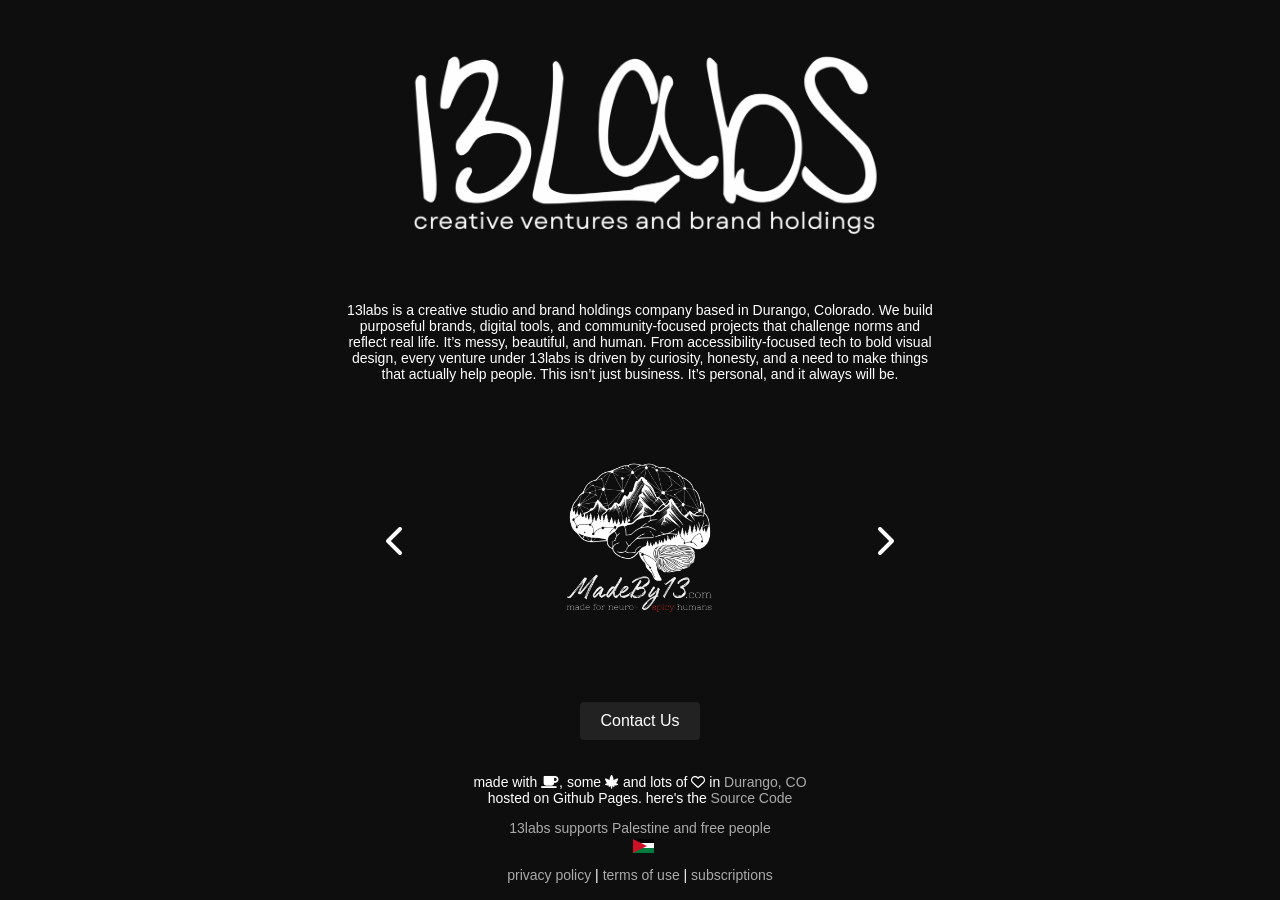
==== index.html @ bf5c0644 "Clean up carousel slide structure in index.html Removed an empty carousel slide div and adjusted the" ====
<!DOCTYPE html>
<html lang="en">
<head>
    <meta charset="UTF-8">
    <meta name="viewport" content="width=device-width, initial-scale=1.0">
    <title>13labs | Creative Studio & Brand Holdings</title>
    <link rel="stylesheet" href="style.css">
</head>
<body>

    <header>
        <img src="main_logo.png" alt="13labs Logo" id="main-logo">
    </header>

    <main>
        <section class="mission">
            <p>13labs is a creative studio and brand holdings company based in Durango, Colorado. We build purposeful brands, digital tools, and community-focused projects that challenge norms and reflect real life. It’s messy, beautiful, and human. From accessibility-focused tech to bold visual design, every venture under 13labs is driven by curiosity, honesty, and a need to make things that actually help people. This isn’t just business. It’s personal, and it always will be.</p>
        </section>

        <section class="carousel-container">
            <div class="carousel">
                <div class="carousel-track">
                    <div class="carousel-slide">
                        <img
                        src="madeby13.png"
                        alt="MadeBy13 Logo"
                        class="brand-logo"
                        data-name="MadeBy13"
                        data-url="https://madeby13.com/"
                        data-description="MadeBy13 started a neurodivergent clothing company that has grown into so much more.">
                    </div>
                    
                    <div class="carousel-slide">
                        <img
                        src="echomate.png"
                        alt="EchoMate App Logo"
                        class="brand-logo"
                        data-name="EchoMate App"
                        data-url="https://echomate.app/"
                        data-description="This is a description for the second innovative digital tool.">

                    </div>
                    
                    <div class="carousel-slide">
                      <img
                        src="autismoverland.png"
                        alt="AutismOverland Logo"
                        class="brand-logo"
                        data-name="AutismOverland"
                        data-url="https://autismoverland.com/"
                        data-description="A community-focused project that brings people together.">
                    </div>
                    
                    <div class="carousel-slide">
                      <img
                        src="wheredirtlies.png"
                        alt="@WhereDirtLies Logo"
                        class="brand-logo"
                        data-name="@WhereDirtLies"
                        data-url="https://wheredirtlies.com/"
                        data-description="An AI powered social media account.">
                    </div>
                    
                    <div class="carousel-slide">
                      <img
                        src="13audhd.png"
                        alt="13AuDHD Logo"
                        class="brand-logo"
                        data-name="13AuDHD"
                        data-url="https://13audhd.com/"
                        data-description="A personal brand of Thirteen.">
                    </div>
                    </div>
            </div>
<button class="carousel-arrow prev" aria-label="Previous">
  <i class="fa-solid fa-chevron-left"></i>
</button>
<button class="carousel-arrow next" aria-label="Next">
  <i class="fa-solid fa-chevron-right"></i>
</button>
        </section>

        <section class="contact">
<button id="open-contact-modal" class="contact-button">Contact Us</button>
        </section>
    </main>

    <footer>
        <p>made with <i class="fa-solid fa-mug-saucer"></i>, some <i class="fa-solid fa-cannabis"></i> and lots of <i class="fa-regular fa-heart"></i> in <a href="//durango.com" target="_blank">Durango, CO</a>
            <br />hosted on Github Pages. here's the <a href="//github.com/13AuDHD/13labs" target="_blank">Source Code</a></p>
        <p><a href="https://palestinecampaign.org/" target="_blank">13labs supports Palestine and free people</a><br />
        <span class="flag">
            <span style="display: block; width: 100%; height: 33.33%; background: black;"></span>
            <span style="display: block; width: 100%; height: 33.33%; background: white;"></span>
            <span style="display: block; width: 100%; height: 33.33%; background: #007a3d;"></span>
            <span style="position: absolute; left: 0; top: 0; width: 0; height: 0; border-top: 0.5em solid transparent; border-bottom: 0.5em solid transparent; border-left: 1em solid #ce1126;"></span>
        </span>
        </p>
        <p><a href="/privacy.html" target="_blank">privacy policy</a> | <a href="/tos.html" target="_blank">terms of use</a> | <a href="/subscriptions.html" target="_blank">subscriptions</a></p>
    </footer>


    <div id="contact-modal" class="modal">
  <div class="modal-content">
    <span class="close-button">&times;</span>
    <h2>Contact Us</h2>
    <form id="contact-form">
      <label for="name">Name:</label>
      <input type="text" id="name" name="name" required>

      <label for="email">Email:</label>
      <input type="email" id="email" name="email" required>

      <label for="phone">Phone:</label>
      <input type="tel" id="phone" name="phone">

      <label for="message">Message:</label>
      <textarea id="message" name="message" required></textarea>

      <button type="submit">Send</button>
    </form>
  </div>
</div>

    <script src="script.js"></script>

    
<div id="brand-modal" class="modal">
  <div class="modal-content">
    <span class="close-button">&times;</span>
    <img id="brand-modal-logo" src="" alt="" class="brand-logo" style="max-width: 120px; margin: 10px auto;">
    <h2 id="brand-modal-name"></h2>
    <a id="brand-modal-url" href="#" target="_blank" style="color: #ccc;"></a>
    <p id="brand-modal-description" style="margin-top: 15px;"></p>
    <a id="brand-modal-link" href="#" target="_blank">
      <button class="contact-button" style="margin-top: 20px;">Visit Site</button>
    </a>
  </div>
</div>


</body>
</html>
---- style.css ----
@import url('https://cdnjs.cloudflare.com/ajax/libs/font-awesome/6.5.2/css/all.min.css');

body {
    margin: 0 auto;
    font-family: sans-serif;
    font-size: 14px;
    background-color: #0e0e0e;
    color: #fff;
    text-align: center;
    }
    .container {
      margin: 0 auto;
    }
    header {
      padding: 40px 20px 20px;
    }
    #main-logo {
  max-width: 100%;
  height: auto;
  width: clamp(200px, 50vw, 500px);
  display: block;
  margin: 0 auto;
}
    main {
      margin: 0 auto;
      padding: 20px;
      max-width: 600px;
    }
    .carousel-container {
    position: relative;
    width: 90%;
    max-width: 1200px;
    margin: 60px auto; /* Increased margin for better spacing */
    -webkit-touch-callout: none; /* Disable callout on long press on iOS */
    -webkit-user-select: none;   /* Disable selection */
    -khtml-user-select: none;
    -moz-user-select: none;
    -ms-user-select: none;
    user-select: none;
}

.carousel {
    overflow: hidden; /* This hides the parts of the track that are off-screen */
}

.carousel-track {
    /* CRITICAL: This is the most important rule for the horizontal layout. */
    display: flex;
    transition: transform 0.5s ease-in-out;
}

.carousel-slide {
    flex: 0 0 100%; /* Mobile First: Show 1 item */
    box-sizing: border-box;
    display: flex;
    align-items: center;
    justify-content: center;
    padding: 10px;
}

.brand-logo {
    max-width: 180px;
    cursor: pointer;
    transition: transform 0.2s ease;
}

.brand-logo:hover {
    transform: scale(1.05);
}

.carousel-arrow {
  position: absolute;
  top: 50%;
  transform: translateY(-50%);
  font-size: 2rem;
  background: none;
  border: none;
  color: #fff;
  cursor: pointer;
  z-index: 1;
}

.carousel-arrow.prev {
  left: 10px;
}

.carousel-arrow.next {
  right: 10px;
}

.carousel-arrow i {
  pointer-events: none;
}

    .footer {
      margin: 0 auto;
      padding: 40px 20px;
      font-size: 0.7rem;
    }
    .flag {
        width: 1.5em; height: 1em; position: relative; display: inline-block; vertical-align: middle; margin-left: 0.5em;
    }
    a {
      color: #aaa;
      text-decoration: none;
    }
  /* Button styling (shared) */
.contact-button {
  background-color: #222;
  color: white;
  padding: 10px 20px;
  font-size: 1rem;
  border: none;
  border-radius: 4px;
  cursor: pointer;
  transition: background-color 0.2s ease;
}
.contact-button:hover {
  background-color: #444;
}

/* Modal layout */
.modal {
  display: none;
  position: fixed;
  top: 0; left: 0;
  width: 100%; height: 100%;
  background: rgba(0, 0, 0, 0.9);
  justify-content: center;
  align-items: center;
  z-index: 1000;
  flex-direction: column;
  padding: 40px 20px;
}

.modal-content {
    position: relative;
  background-color: #1a1a1a;
  color: #fff;
  padding: 30px;
  border-radius: 8px;
  width: 90%;
  max-width: 500px;
  box-shadow: 0 0 20px rgba(0,0,0,0.6);
}

.modal-content h2 {
  margin-top: 0;
  margin-bottom: 20px;
  font-size: 1.4rem;
  color: #fff;
}

.modal-content input,
.modal-content textarea {
  background: #0e0e0e;
  color: white;
  border: 1px solid #444;
  padding: 10px;
  margin-bottom: 15px;
  font-size: 1rem;
  border-radius: 4px;
  width: 100%;
  box-sizing: border-box;
}

.modal-content textarea {
  resize: vertical;
  min-height: 100px;
}

.modal-content button[type="submit"] {
  background-color: #fff;
  color: #0e0e0e;
  border: none;
  padding: 12px;
  font-weight: bold;
  border-radius: 4px;
  width: 100%;
  cursor: pointer;
  transition: background 0.3s ease;
}

.modal-content button[type="submit"]:hover {
  background-color: #ddd;
}

.close-button {
  position: absolute;
  top: 10px;
  right: 15px;
  font-size: 1.5rem;
  color: #aaa;
  cursor: pointer;
}
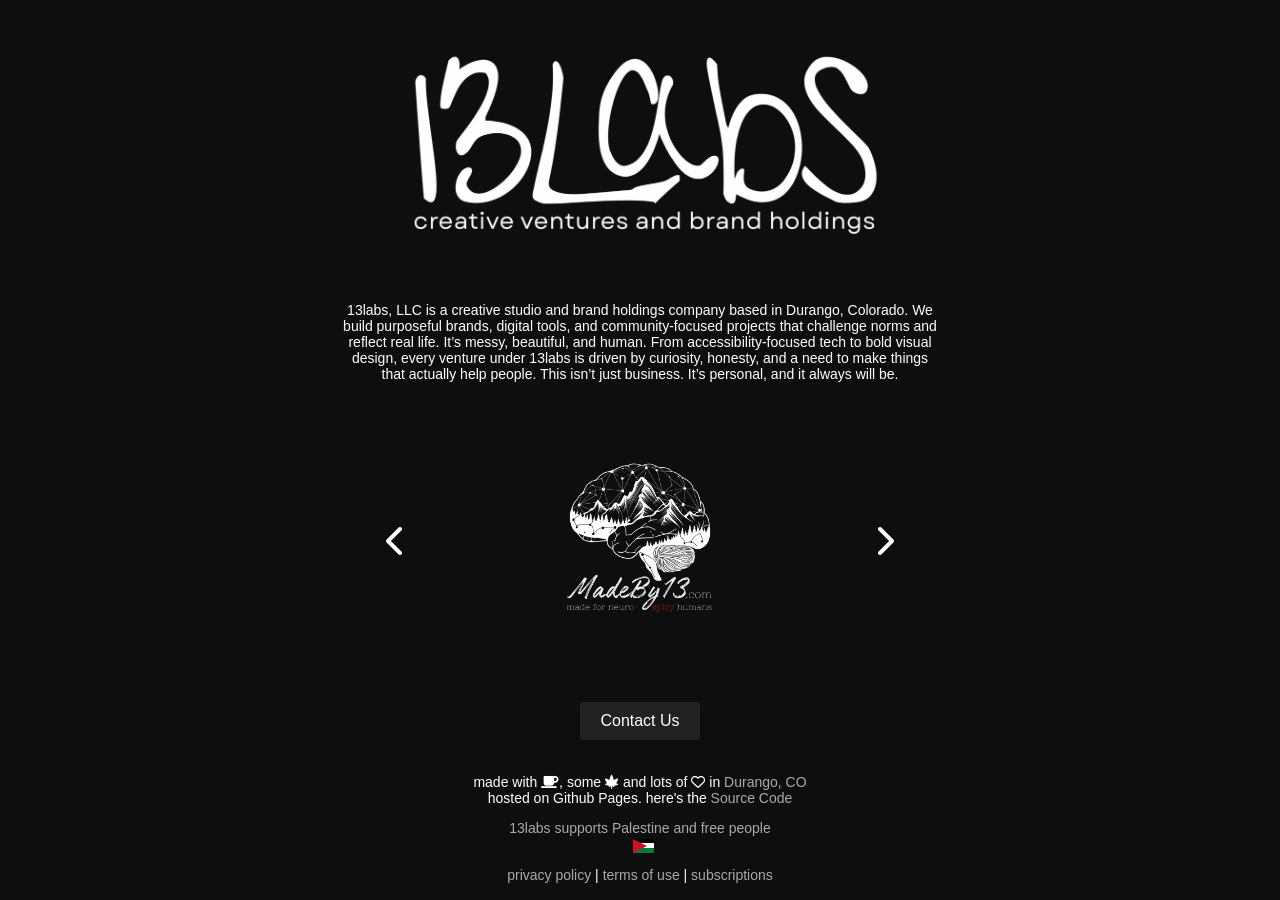
==== commit 15987702: "Update company name to '13labs, LLC' in index.html" ====
--- a/index.html
+++ b/index.html
@@ -3,7 +3,7 @@
 <head>
     <meta charset="UTF-8">
     <meta name="viewport" content="width=device-width, initial-scale=1.0">
-    <title>13labs | Creative Studio & Brand Holdings</title>
+    <title>13labs, llc. | Creative Studio & Brand Holdings</title>
     <link rel="stylesheet" href="style.css">
 </head>
 <body>
@@ -14,7 +14,7 @@
 
     <main>
         <section class="mission">
-            <p>13labs is a creative studio and brand holdings company based in Durango, Colorado. We build purposeful brands, digital tools, and community-focused projects that challenge norms and reflect real life. It’s messy, beautiful, and human. From accessibility-focused tech to bold visual design, every venture under 13labs is driven by curiosity, honesty, and a need to make things that actually help people. This isn’t just business. It’s personal, and it always will be.</p>
+            <p>13labs, LLC is a creative studio and brand holdings company based in Durango, Colorado. We build purposeful brands, digital tools, and community-focused projects that challenge norms and reflect real life. It’s messy, beautiful, and human. From accessibility-focused tech to bold visual design, every venture under 13labs is driven by curiosity, honesty, and a need to make things that actually help people. This isn’t just business. It’s personal, and it always will be.</p>
         </section>
 
         <section class="carousel-container">
@@ -122,8 +122,6 @@
   </div>
 </div>
 
-    <script src="script.js"></script>
-
     
 <div id="brand-modal" class="modal">
   <div class="modal-content">
@@ -138,6 +136,6 @@
   </div>
 </div>
 
-
+<script src="script.js" defer></script>
 </body>
 </html>
--- a/style.css
+++ b/style.css
@@ -7,26 +7,26 @@
     background-color: #0e0e0e;
     color: #fff;
     text-align: center;
-    }
-    .container {
-      margin: 0 auto;
-    }
-    header {
-      padding: 40px 20px 20px;
-    }
-    #main-logo {
-  max-width: 100%;
-  height: auto;
-  width: clamp(200px, 50vw, 500px);
-  display: block;
-  margin: 0 auto;
-}
-    main {
-      margin: 0 auto;
-      padding: 20px;
-      max-width: 600px;
-    }
-    .carousel-container {
+}
+.container {
+    margin: 0 auto;
+}
+header {
+    padding: 40px 20px 20px;
+}
+#main-logo {
+    max-width: 100%;
+    height: auto;
+    width: clamp(200px, 50vw, 500px);
+    display: block;
+    margin: 0 auto;
+}
+main {
+    margin: 0 auto;
+    padding: 20px;
+    max-width: 600px;
+}
+.carousel-container {
     position: relative;
     width: 90%;
     max-width: 1200px;
@@ -39,8 +39,17 @@
     user-select: none;
 }
 
+.carousel-container.dragging {
+  cursor: grabbing;
+}
+
+.carousel-container.dragging .carousel-track {
+  transition: none;
+}
+
 .carousel {
     overflow: hidden; /* This hides the parts of the track that are off-screen */
+    width: 100%;
 }
 
 .carousel-track {
@@ -77,7 +86,7 @@
   border: none;
   color: #fff;
   cursor: pointer;
-  z-index: 1;
+  z-index: 10;
 }
 
 .carousel-arrow.prev {
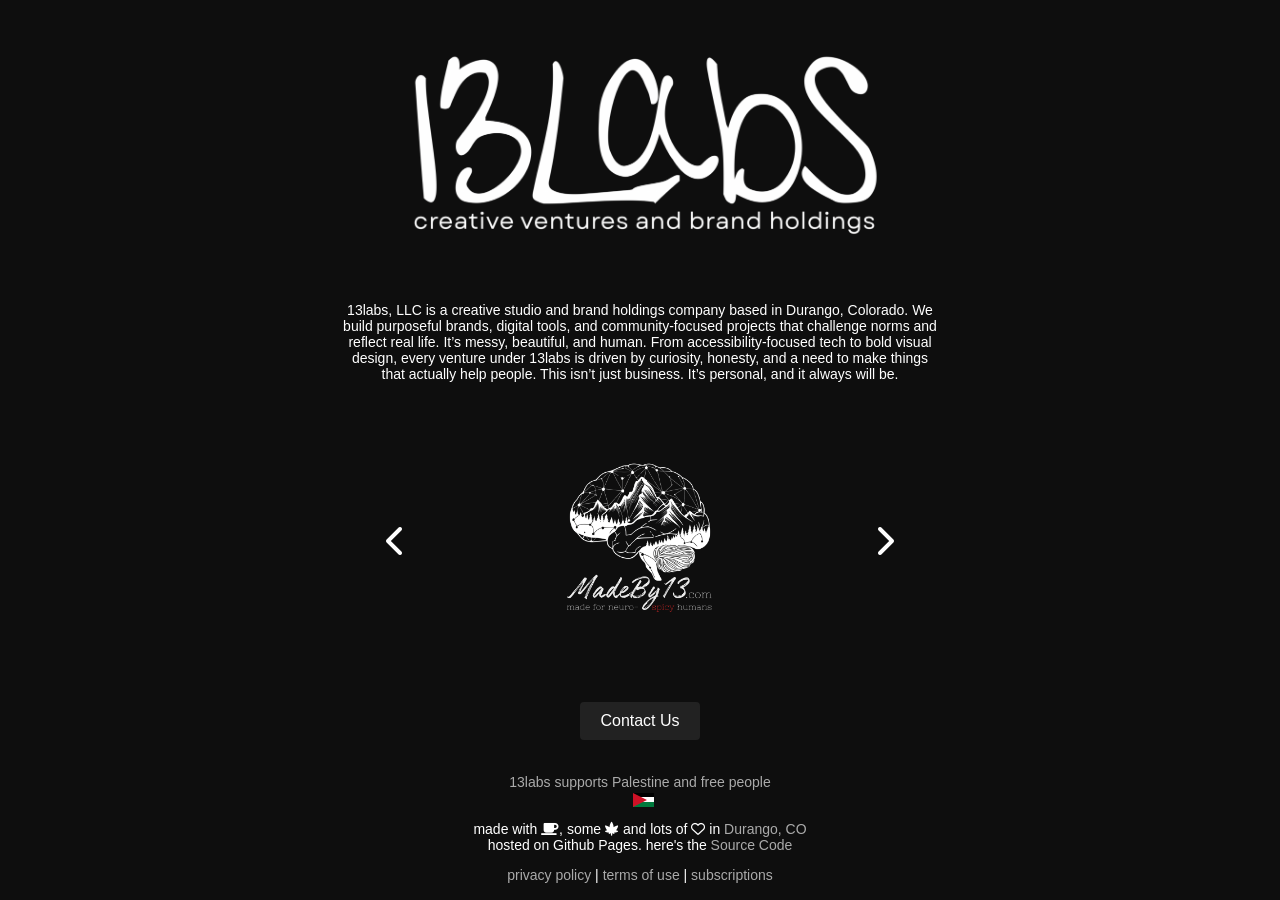
==== commit 29df3698: "Restore footer content with source code link" ====
--- a/index.html
+++ b/index.html
@@ -86,8 +86,6 @@
     </main>
 
     <footer>
-        <p>made with <i class="fa-solid fa-mug-saucer"></i>, some <i class="fa-solid fa-cannabis"></i> and lots of <i class="fa-regular fa-heart"></i> in <a href="//durango.com" target="_blank">Durango, CO</a>
-            <br />hosted on Github Pages. here's the <a href="//github.com/13AuDHD/13labs" target="_blank">Source Code</a></p>
         <p><a href="https://palestinecampaign.org/" target="_blank">13labs supports Palestine and free people</a><br />
         <span class="flag">
             <span style="display: block; width: 100%; height: 33.33%; background: black;"></span>
@@ -96,6 +94,8 @@
             <span style="position: absolute; left: 0; top: 0; width: 0; height: 0; border-top: 0.5em solid transparent; border-bottom: 0.5em solid transparent; border-left: 1em solid #ce1126;"></span>
         </span>
         </p>
+        <p>made with <i class="fa-solid fa-mug-saucer"></i>, some <i class="fa-solid fa-cannabis"></i> and lots of <i class="fa-regular fa-heart"></i> in <a href="//durango.com" target="_blank">Durango, CO</a>
+        <br />hosted on Github Pages. here's the <a href="//github.com/13AuDHD/13labs" target="_blank">Source Code</a></p>
         <p><a href="/privacy.html" target="_blank">privacy policy</a> | <a href="/tos.html" target="_blank">terms of use</a> | <a href="/subscriptions.html" target="_blank">subscriptions</a></p>
     </footer>
 
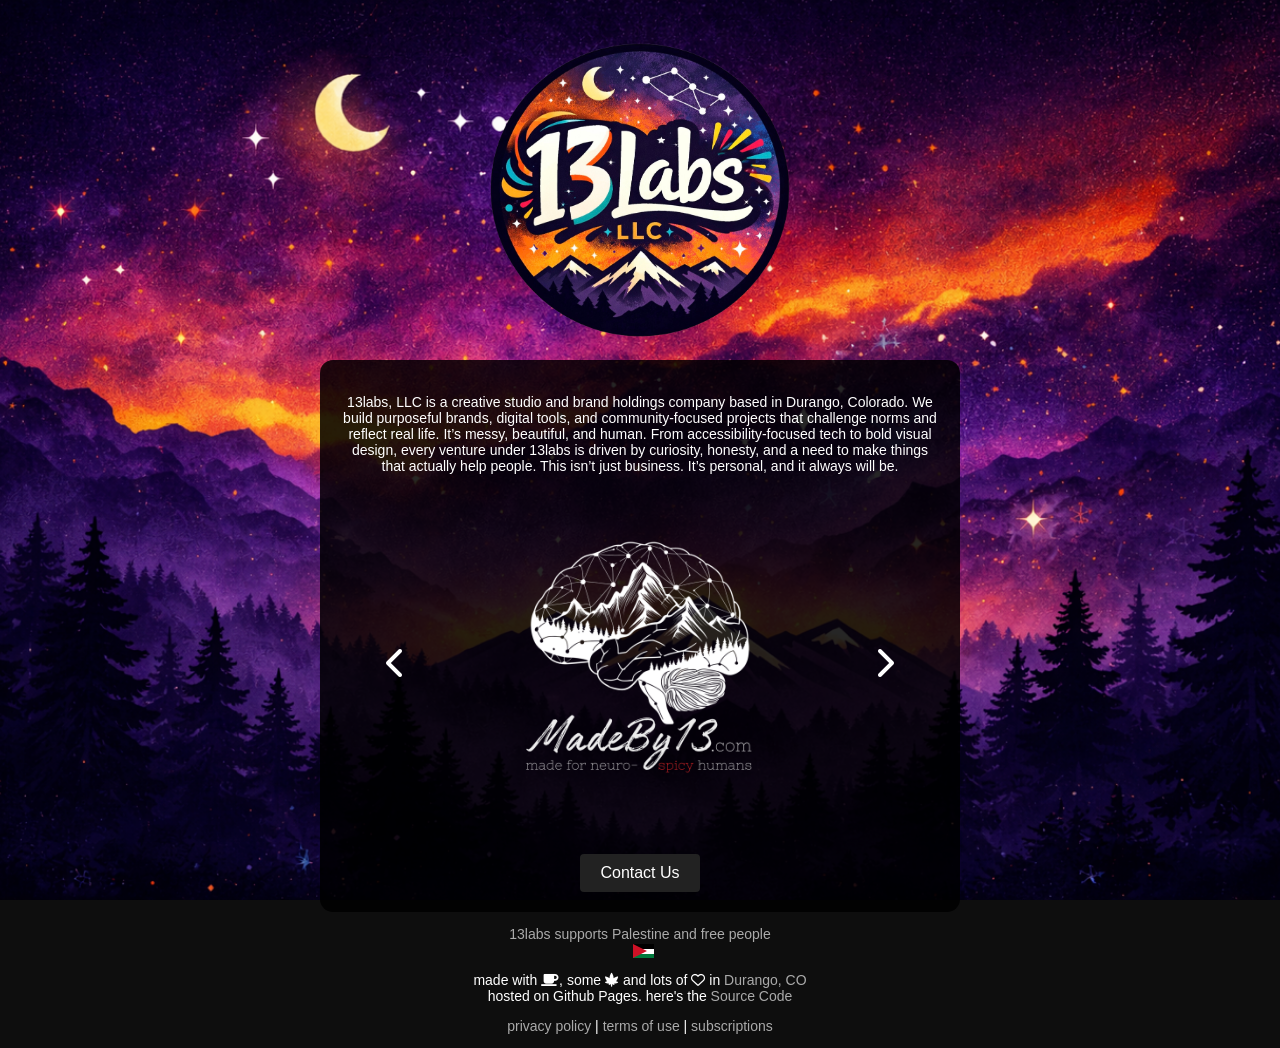
==== commit a516f48f: "Update index.html" ====
--- a/index.html
+++ b/index.html
@@ -7,6 +7,7 @@
     <link rel="stylesheet" href="style.css">
 </head>
 <body>
+    <div class="bg"></div>
 
     <header>
         <img src="main_logo.png" alt="13labs Logo" id="main-logo">
@@ -36,7 +37,7 @@
                         alt="EchoMate App Logo"
                         class="brand-logo"
                         data-name="EchoMate App"
-                        data-url="https://echomate.app/"
+                        data-url="https://echomate.io/"
                         data-description="This is a description for the second innovative digital tool.">
 
                     </div>
--- a/style.css
+++ b/style.css
@@ -2,11 +2,25 @@
 
 body {
     margin: 0 auto;
-    font-family: sans-serif;
-    font-size: 14px;
-    background-color: #0e0e0e;
+    font: 14px sans-serif;
     color: #fff;
     text-align: center;
+    background-color: #0e0e0e;
+}
+.bg {
+  background-color: #0e0e0e;
+  position: fixed;
+  inset: 0;
+  background-image: url("/main_bg.png");
+  background-size: cover;
+  background-position: center;
+  background-repeat: no-repeat;
+  z-index: -1;
+}
+@media (max-width: 768px) {
+  .bg {
+    background-image: url("/mobile_bg.webp");
+  }
 }
 .container {
     margin: 0 auto;
@@ -17,7 +31,7 @@
 #main-logo {
     max-width: 100%;
     height: auto;
-    width: clamp(200px, 50vw, 500px);
+    width: clamp(150px, 50vw, 300px);
     display: block;
     margin: 0 auto;
 }
@@ -25,12 +39,15 @@
     margin: 0 auto;
     padding: 20px;
     max-width: 600px;
+    background-color: rgba(0, 0, 0, 0.85);
+    color: fff;
+    border-radius: 13px;
 }
 .carousel-container {
     position: relative;
     width: 90%;
     max-width: 1200px;
-    margin: 60px auto; /* Increased margin for better spacing */
+    margin: 40px auto; /* Increased margin for better spacing */
     -webkit-touch-callout: none; /* Disable callout on long press on iOS */
     -webkit-user-select: none;   /* Disable selection */
     -khtml-user-select: none;
@@ -48,7 +65,7 @@
 }
 
 .carousel {
-    overflow: hidden; /* This hides the parts of the track that are off-screen */
+    overflow: hidden;  /* This hides the parts of the track that are off-screen */
     width: 100%;
 }
 
@@ -68,7 +85,7 @@
 }
 
 .brand-logo {
-    max-width: 180px;
+    max-width: 280px;
     cursor: pointer;
     transition: transform 0.2s ease;
 }
@@ -101,18 +118,6 @@
   pointer-events: none;
 }
 
-    .footer {
-      margin: 0 auto;
-      padding: 40px 20px;
-      font-size: 0.7rem;
-    }
-    .flag {
-        width: 1.5em; height: 1em; position: relative; display: inline-block; vertical-align: middle; margin-left: 0.5em;
-    }
-    a {
-      color: #aaa;
-      text-decoration: none;
-    }
   /* Button styling (shared) */
 .contact-button {
   background-color: #222;
@@ -202,3 +207,17 @@
   color: #aaa;
   cursor: pointer;
 }
+
+
+.footer {
+  margin: 0 auto;
+  padding: 40px 20px;
+  font-size: 0.7rem;
+}
+.flag {
+    width: 1.5em; height: 1em; position: relative; display: inline-block; vertical-align: middle; margin-left: 0.5em;
+}
+a {
+  color: #aaa;
+  text-decoration: none;
+}
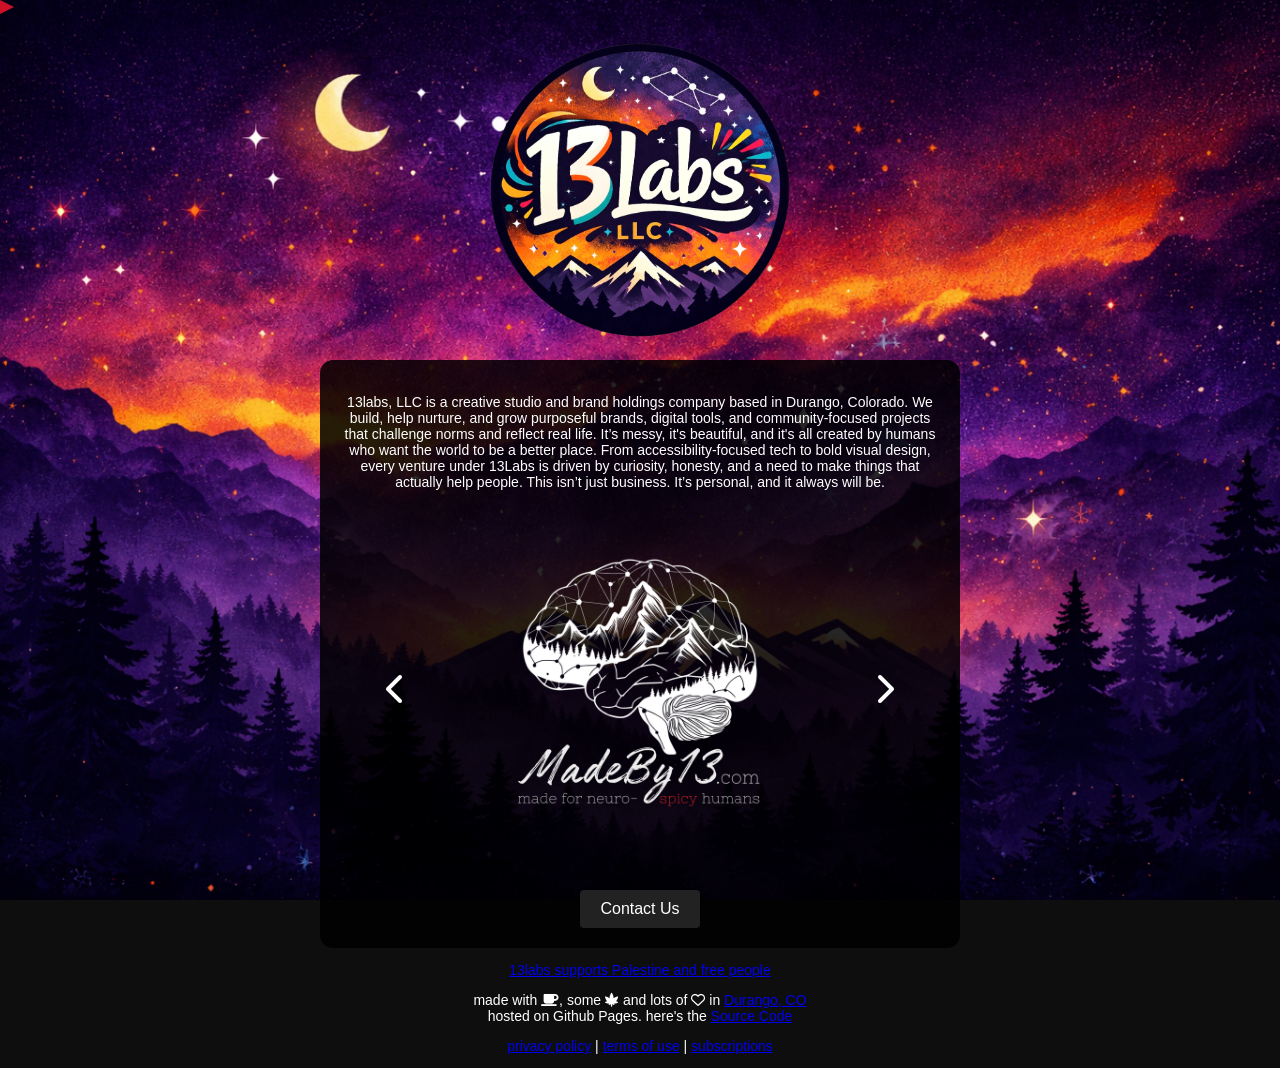
==== commit d6d07c17: "Update index.html" ====
--- a/index.html
+++ b/index.html
@@ -15,7 +15,7 @@
 
     <main>
         <section class="mission">
-            <p>13labs, LLC is a creative studio and brand holdings company based in Durango, Colorado. We build purposeful brands, digital tools, and community-focused projects that challenge norms and reflect real life. It’s messy, beautiful, and human. From accessibility-focused tech to bold visual design, every venture under 13labs is driven by curiosity, honesty, and a need to make things that actually help people. This isn’t just business. It’s personal, and it always will be.</p>
+            <p>13labs, LLC is a creative studio and brand holdings company based in Durango, Colorado. We build, help nurture, and grow purposeful brands, digital tools, and community-focused projects that challenge norms and reflect real life. It’s messy, it's beautiful, and it's all created by humans who want the world to be a better place. From accessibility-focused tech to bold visual design, every venture under 13Labs is driven by curiosity, honesty, and a need to make things that actually help people. This isn’t just business. It’s personal, and it always will be.</p>
         </section>
 
         <section class="carousel-container">
@@ -28,7 +28,7 @@
                         class="brand-logo"
                         data-name="MadeBy13"
                         data-url="https://madeby13.com/"
-                        data-description="MadeBy13 started a neurodivergent clothing company that has grown into so much more.">
+                        data-description="MadeBy13 started as a neurodivergent clothing company but has grown into so much more.">
                     </div>
                     
                     <div class="carousel-slide">
@@ -38,7 +38,7 @@
                         class="brand-logo"
                         data-name="EchoMate App"
                         data-url="https://echomate.io/"
-                        data-description="This is a description for the second innovative digital tool.">
+                        data-description="EchoMate is an app that uses AI to help users who are nonverbal to communicate more fluidly and more naturally.">
 
                     </div>
                     
@@ -49,7 +49,7 @@
                         class="brand-logo"
                         data-name="AutismOverland"
                         data-url="https://autismoverland.com/"
-                        data-description="A community-focused project that brings people together.">
+                        data-description="A community-focused project that helps connect neurodivergent people with the outdoors and camping.">
                     </div>
                     
                     <div class="carousel-slide">
@@ -59,7 +59,7 @@
                         class="brand-logo"
                         data-name="@WhereDirtLies"
                         data-url="https://wheredirtlies.com/"
-                        data-description="An AI powered social media account.">
+                        data-description="A completely 100% AI generated outdoor themed social media account.">
                     </div>
                     
                     <div class="carousel-slide">
@@ -69,7 +69,7 @@
                         class="brand-logo"
                         data-name="13AuDHD"
                         data-url="https://13audhd.com/"
-                        data-description="A personal brand of Thirteen.">
+                        data-description="A personal website and place to share content made by Thirteen Nebula.">
                     </div>
                     </div>
             </div>
--- a/style.css
+++ b/style.css
@@ -85,7 +85,7 @@
 }
 
 .brand-logo {
-    max-width: 280px;
+    width: clamp(150px, 50vw, 300px);
     cursor: pointer;
     transition: transform 0.2s ease;
 }
@@ -138,22 +138,26 @@
   display: none;
   position: fixed;
   top: 0; left: 0;
-  width: 100%; height: 100%;
+  width: 100vw; height: 100vh;
   background: rgba(0, 0, 0, 0.9);
   justify-content: center;
   align-items: center;
   z-index: 1000;
   flex-direction: column;
-  padding: 40px 20px;
+  padding: 40px;
+}
+@media (max-width: 768px) {
+.modal {
+  padding: 40px 5px;
 }
 
 .modal-content {
-    position: relative;
+  position: relative;
   background-color: #1a1a1a;
   color: #fff;
-  padding: 30px;
-  border-radius: 8px;
-  width: 90%;
+  padding: 30px 5px;
+  border-radius: 13px;
+  width: 99vw
   max-width: 500px;
   box-shadow: 0 0 20px rgba(0,0,0,0.6);
 }
@@ -170,7 +174,7 @@
   background: #0e0e0e;
   color: white;
   border: 1px solid #444;
-  padding: 10px;
+  padding: 10px 5px;
   margin-bottom: 15px;
   font-size: 1rem;
   border-radius: 4px;
@@ -203,8 +207,8 @@
   position: absolute;
   top: 10px;
   right: 15px;
-  font-size: 1.5rem;
-  color: #aaa;
+  font-size: 2rem;
+  color: #fff;
   cursor: pointer;
 }
 
@@ -215,7 +219,12 @@
   font-size: 0.7rem;
 }
 .flag {
-    width: 1.5em; height: 1em; position: relative; display: inline-block; vertical-align: middle; margin-left: 0.5em;
+    width: 1.5em; 
+    height: 1em; 
+    position: relative; 
+    display: inline-block; 
+    vertical-align: middle; 
+    margin-left: 0.5em;
 }
 a {
   color: #aaa;
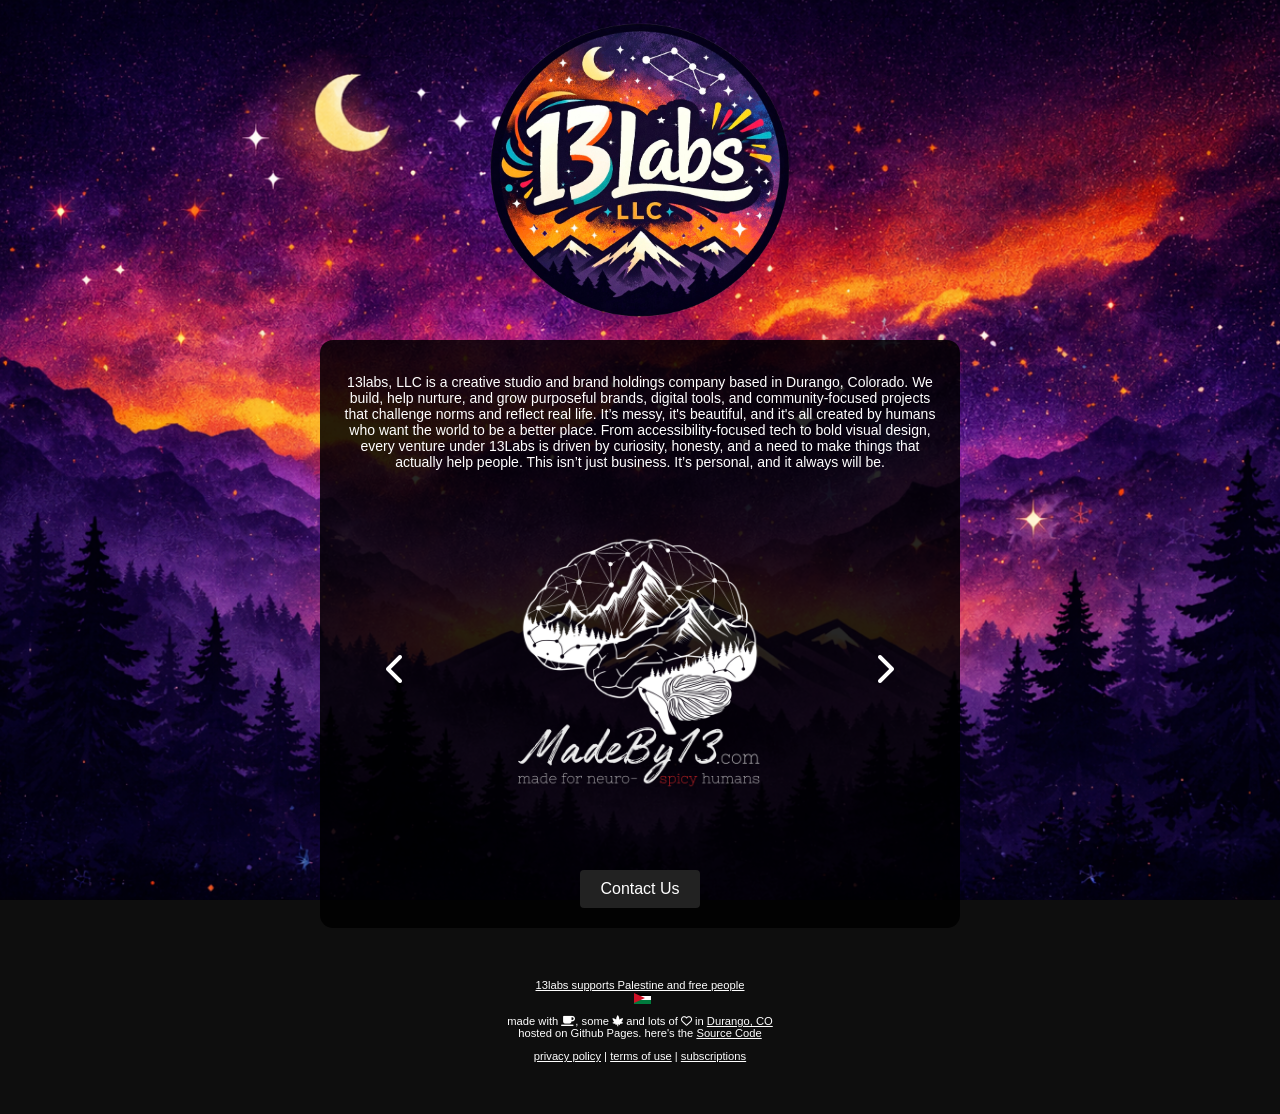
==== commit fe3fc339: "Update index.html" ====
--- a/index.html
+++ b/index.html
@@ -92,7 +92,7 @@
             <span style="display: block; width: 100%; height: 33.33%; background: black;"></span>
             <span style="display: block; width: 100%; height: 33.33%; background: white;"></span>
             <span style="display: block; width: 100%; height: 33.33%; background: #007a3d;"></span>
-            <span style="position: absolute; left: 0; top: 0; width: 0; height: 0; border-top: 0.5em solid transparent; border-bottom: 0.5em solid transparent; border-left: 1em solid #ce1126;"></span>
+            <span class="left"></span>
         </span>
         </p>
         <p>made with <i class="fa-solid fa-mug-saucer"></i>, some <i class="fa-solid fa-cannabis"></i> and lots of <i class="fa-regular fa-heart"></i> in <a href="//durango.com" target="_blank">Durango, CO</a>
--- a/style.css
+++ b/style.css
@@ -7,6 +7,7 @@
     text-align: center;
     background-color: #0e0e0e;
 }
+
 .bg {
   background-color: #0e0e0e;
   position: fixed;
@@ -26,7 +27,7 @@
     margin: 0 auto;
 }
 header {
-    padding: 40px 20px 20px;
+    padding: 20px;
 }
 #main-logo {
     max-width: 100%;
@@ -144,22 +145,21 @@
   align-items: center;
   z-index: 1000;
   flex-direction: column;
-  padding: 40px;
+  padding: 40px 10px;
 }
 @media (max-width: 768px) {
-.modal {
-  padding: 40px 5px;
+    .modal {
+      padding: 20px 5px;
+    }
 }
 
 .modal-content {
   position: relative;
   background-color: #1a1a1a;
   color: #fff;
-  padding: 30px 5px;
+  padding: 20px 10px;
   border-radius: 13px;
-  width: 99vw
   max-width: 500px;
-  box-shadow: 0 0 20px rgba(0,0,0,0.6);
 }
 
 .modal-content h2 {
@@ -213,10 +213,14 @@
 }
 
 
-.footer {
+footer {
   margin: 0 auto;
   padding: 40px 20px;
   font-size: 0.7rem;
+}
+footer a {
+  color: #fff;
+  text-decoration: underline;
 }
 .flag {
     width: 1.5em; 
@@ -226,7 +230,11 @@
     vertical-align: middle; 
     margin-left: 0.5em;
 }
-a {
-  color: #aaa;
-  text-decoration: none;
-}
+.left {
+    position: absolute; 
+    left: 0; top: 0; 
+    width: 0; height: 0; 
+    border-top: 0.5em solid transparent; 
+    border-bottom: 0.5em solid transparent; 
+    border-left: 1em solid #ce1126;
+}
